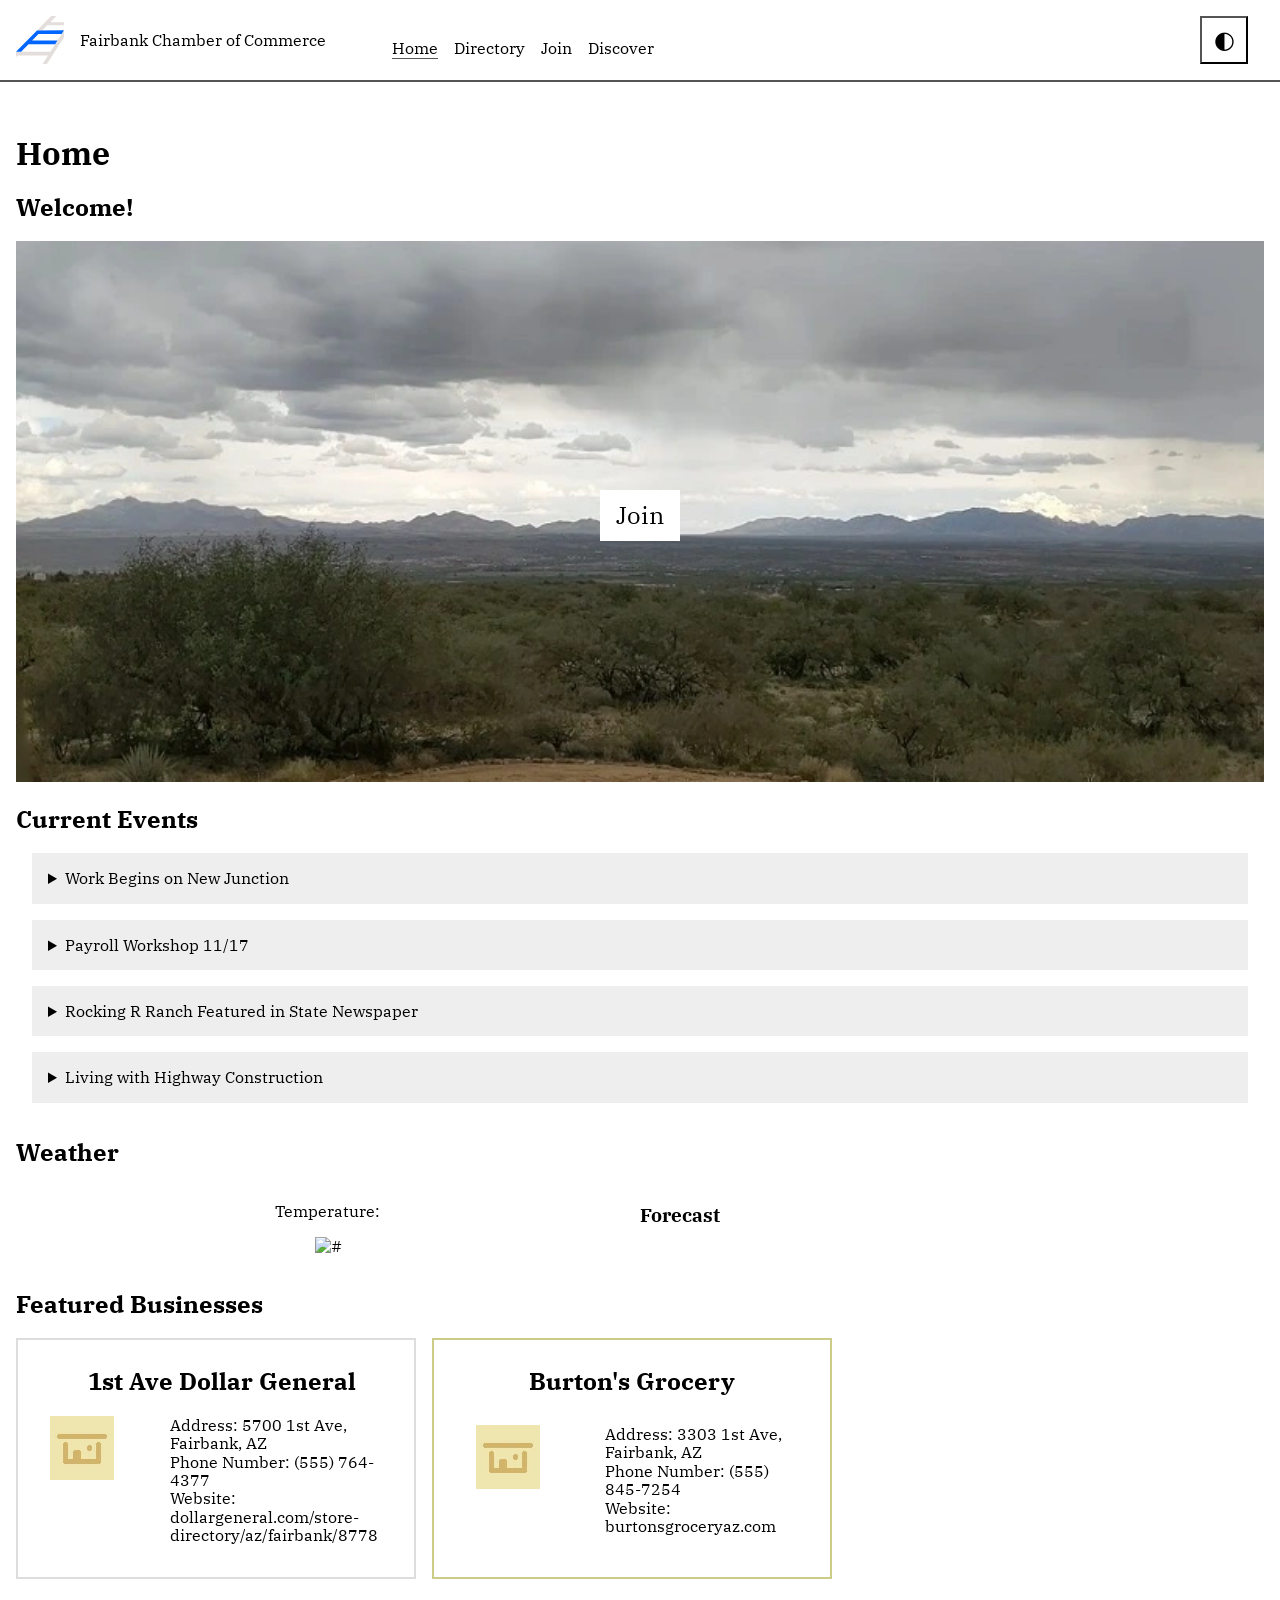
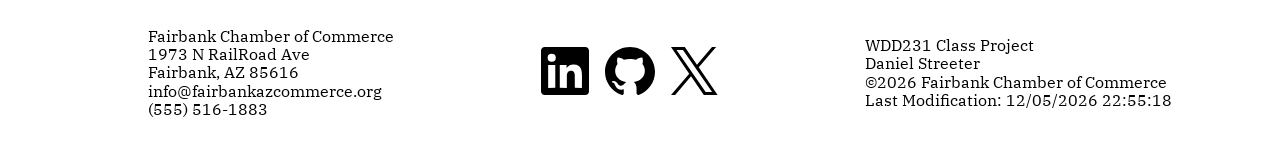
==== chamber/index.html @ 65b8f47c "chamber homepage v1.4" ====
<!DOCTYPE html>
<html lang="en-US">
    <head>
        <meta charset="utf-8">
        <title>Home | Fairbank Chamber of Commerce</title>
        <meta name="viewport" content="width=device-width, initial-scale=1.0">
        <meta name="description" content="Home page for the chamber of commerce in Fairbank, Arizona">
        <meta name="author" content="Daniel Streeter">
        <link rel="icon" href="favicon.ico?v=2" type="image/x-icon">
        <meta property="og:title" content="Home Page - FairBank, AZ Chamber of Commerce">
        <meta property="og:description" content="Fairbank AZ Chamber of Commerce: Welcome to the website for the Fairbanks, AZ Chamber of Commerce">
        <meta property="og:image" content="https://devansstreeter-rgb.github.io/wdd231/chamber/chamber-social.png">
        <meta property="og:url" content="https://devansstreeter-rgb.github.io/wdd231/chamber/">
        <link rel="stylesheet" href="styles/normalize.css">
        <link rel="preconnect" href="https://fonts.googleapis.com">
        <link rel="preconnect" href="https://fonts.gstatic.com" crossorigin>
        <link href="https://fonts.googleapis.com/css2?family=IBM+Plex+Serif:ital,wght@0,100;0,200;0,300;0,400;0,500;0,600;0,700;1,100;1,200;1,300;1,400;1,500;1,600;1,700&display=swap" rel="stylesheet">
        <link rel="stylesheet" href="styles/base.css">
        <link rel="stylesheet" href="styles/larger.css">
        <script src="scripts/navigation.js" defer></script>
        <script type="module" src="scripts/getdates.js"></script>
        <script type="module" src="scripts/weather.js"></script>
        <script type="module" src="scripts/rendermembers.js"></script>
        <script type="module" src="scripts/homepage.js"></script>
    </head>
    <body>
        <header>
            <img id="site-logo" src="images/site-logo.svg" alt="Site Logo" width="48">
            <span id="site-title">Fairbank Chamber of Commerce</span>
            <nav id="nav-bar">
                <ul>
                    <li><a href="#" class="current-page">Home</a></li>
                    <li><a href="directory.html">Directory</a></li>
                    <li><a href="#">Join</a></li>
                    <li><a href="#">Discover</a></li>
                </ul>
            </nav>
            <div id="header-buttons">
                <button id="darkmode" class="light-dark-toggle" type="button"></button>
                <button id="nav-button" class="hamburger" type="button"></button>
            </div>
        </header>
        <main>
            <h1>Home</h1>
            <section id="welcome">
                <h2>Welcome!</h2>
                <img id="hero-image" src="images/hero-image-800px.webp" alt="hero image">
                <a href="#" id="join">Join</a>
            </section>
            <section id="current-events">
                <h2>Current Events</h2>
            </section>
            <section id="weather">
                <h2>Weather</h2>
                <div id="todays-weather">
                    <p>Temperature: <span id="current-temp"></span></p>
                    <figure>
                    <img id="weather-icon" src="#" alt="#">
                    <figcaption id="weather-caption"></figcaption>
                    </figure>
                </div>
                <div id="forecast">
                    <h3>Forecast</h3>
                </div>
            </section>
            <section id="spotlights">
                <h2>Featured Businesses</h2>
            </section>

        </main>
        <footer>
            <ul class="contact-info">
                <li id="footer-title">Fairbank Chamber of Commerce</li>
                <li>1973 N RailRoad Ave</li>
                <li>Fairbank, AZ 85616</li>
                <li>info@fairbankazcommerce.org</li>
                <li>(555) 516-1883</li>
            </ul>
            <ul class="socials">
                <li><a href="https://www.linkedin.com/"><img src="images/linkedin.svg" alt="LinkedIn" height="48"></a></li>
                <li><a href="https://github.com/devansstreeter-rgb/wdd231"><img src="images/github.svg" alt="GitHub" height="48"></a></li>
                <li><a href="https://www.x.com/"><img src="images/x-logo.svg" alt="X" height="48"></a></li>
            </ul>
            <ul class="page-info">
                <li>WDD231 Class Project</li>
                <li>Daniel Streeter</li>
                <li>&copy;<span id="current-year"></span> Fairbank Chamber of Commerce</li>
                <li>Last Modification: <span id="last-modified"></span></li>
            </ul>
        </footer>
    </body>
</html>
---- chamber/styles/base.css ----
:root {
    --color1: #58d;
    --color2: #555;
    --color3: #eee;
    --gold: #cc8;
    --silver: #ddd;
}

* {
    box-sizing: border-box;
    font-family: 'IBM Plex Serif', serif;
}

button {
    color: inherit;
    background-color: inherit;
    padding: 0.5rem 1rem;
    min-width: 48px;
    min-height: 48px;
    font-size: 1.25rem;
}

/* Dark Mode */
body.dark-mode {
    color: #fff;
    background-color: #000;
}

body.dark-mode .socials a img {
    filter: invert(100%);
}

body.dark-mode footer {
    border-top: 2px solid #fff;
}

body.dark-mode details {
    background-color: #222;
}

/* Header */

header {
    display: grid;
    position: relative;
    grid-template-columns: 48px 1fr 1fr;
    grid-template-rows: 48px 1fr;
    align-items: center;
    padding: 1rem;
    border-bottom: 2px solid var(--color2);
}

#site-title {
    font-size: 16px;
    margin-left: 1rem;
}

#header-buttons {
    position: absolute;
    right: 2rem;
    top: 1rem;
}

header button {
    padding: 0.25rem;
    font-size: 1.5rem;
}

.light-dark-toggle::before {
    content: "\25D0";
}

.hamburger::before {
    content: "\2630";
}

.hamburger.show::before {
    content: "\00D7";
}

#nav-bar {
    display: none;
}

#nav-bar.show {
    display: block;
    grid-column: 1/3;
    grid-row: 2/3;
}

#nav-bar li {
    list-style-type: none;
    display: block;
    margin-top: 1rem;
}

#nav-bar a {
    color: inherit;
    text-decoration: none;
}

#nav-bar .current-page {
    border-bottom: 1px solid var(--color2);
}

/* Main */
main {
    padding: 1rem;
}

/* Homepage */
#welcome {
    position: relative;
}

#welcome img {
    width: 100%;
}

#welcome a {
    color: #000;
    background-color: #fff;
    font-size: 1.5rem;
    text-decoration: none;
    padding: 0.75rem 1rem;
    display: block;
    position: absolute;
    left: 50%;
    top: 50%;
    transform: translate(-50%);
}

#welcome a:hover {
    background-color: var(--color3);
}

#welcome a:active {
    color: var(--color3);
    background-color: #000;
}

details {
    background-color: var(--color3);
    margin: 1rem;
    padding: 1rem;
}

#weather {
    display: grid;
    grid-template-columns: 1fr;
}

#todays-weather {
    margin: 0 auto;
}

#forecast {
    width: 100%;
    display: grid;
    grid-template-columns: repeat(3, 1fr);
    column-gap: 0;
    padding: 0;
}

#forecast h3 {
    grid-column: 1 / 4;
}

.forecast-card {
    width: 50px;
}

.forecast-card img{
    width: 100%;
}

.forecast-card figcaption {
    font-size: 12px;
    text-align: center;
}

/* Directory */
.directory-display-options {
    text-align: center;
    margin: 1rem;
}

#directory-cards {
    display: grid;
    grid-gap: 1rem;
}

.card {
    padding: 0.5rem 2rem 2rem;
    display: grid;
    grid-template-columns: 1fr 3fr;
}

.card h2 {
    grid-column: 1 / 3;
    text-align: center;
}

.card img {
    display: block;
    margin: 0 auto;
}

.card ul {
    margin: 0 1rem;
}

.card li {
    list-style-type: none;
}

.grid {
    grid-template-columns: repeat(auto-fit, minmax(24rem, 1fr));
}

.list {
    grid-template-columns: 1fr;
}

.list img {
    display: none;
}

.list .card ul {
    grid-column: 1 / 3;
}

.member {
    border: 2px solid var(--color2);
}

.gold {
    border: 2px solid var(--gold);
}

.silver {
    border: 2px solid var(--silver);
}

/* Footer */
footer {
    display: flex;
    flex-direction: column;
    justify-content: space-evenly;
    align-items: flex-start;
    margin-bottom: 1rem;
}

footer li {
    list-style-type: none;
}

footer .socials {
    display: flex;
    justify-content: center;
    gap: 1rem;
}
---- chamber/styles/larger.css ----
@media only screen and (min-width: 47rem) {

    /* Header */
    header {
        grid-template-columns: 48px 18rem 1fr 1fr;
    }

    #nav-button {
      display: none;
    }

    #nav-bar {
        display: block;
    }

    #nav-bar ul {
        display: flex;
        grid-gap: 1rem;
    }

    /* Main */
    main {
        margin: 1rem auto;
        max-width: 90rem;
    }

    #weather {
    display: grid;
    grid-template-columns: 1fr 1fr;
    }

    #weather h2 {
        grid-column: 1 / 4;
    }

    #spotlights {
        display: grid;
        grid-template-columns: repeat(auto-fit, minmax(24rem, 1fr));
        column-gap: 1rem;
    }

    #spotlights h2 {
        grid-column: 1 / min;
    }

    /* Footer */
    footer {
        flex-direction: row;
        align-items: center;
        flex-wrap: wrap;
    }
}
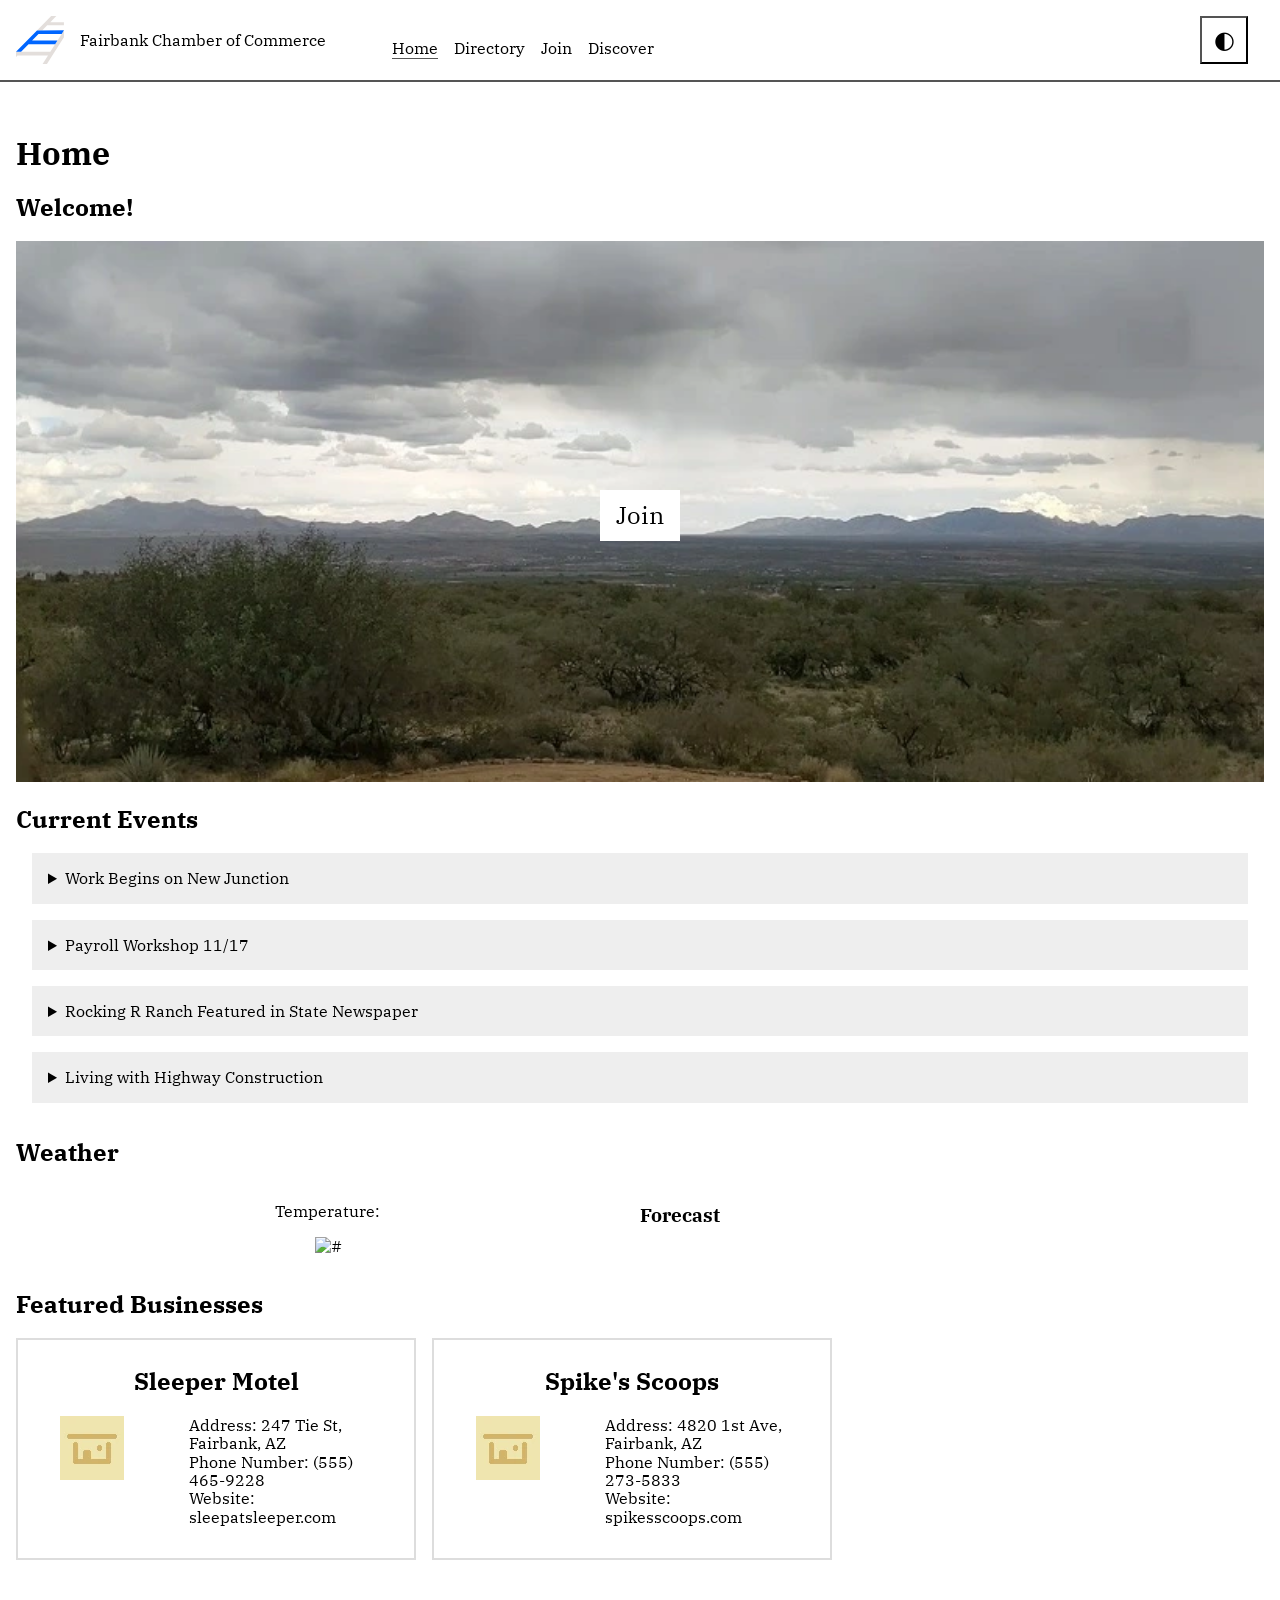
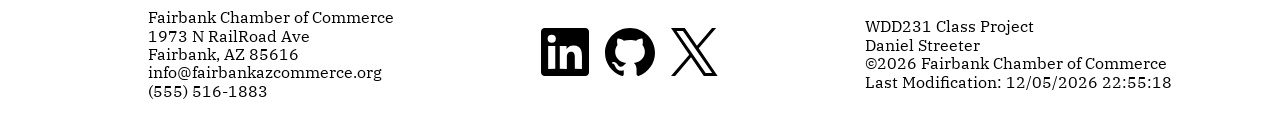
==== commit 1edb65a7: "week 4 progress" ====
--- a/chamber/index.html
+++ b/chamber/index.html
@@ -31,8 +31,8 @@
                 <ul>
                     <li><a href="#" class="current-page">Home</a></li>
                     <li><a href="directory.html">Directory</a></li>
-                    <li><a href="#">Join</a></li>
-                    <li><a href="#">Discover</a></li>
+                    <li><a href="join.html">Join</a></li>
+                    <li><a href="discover.html">Discover</a></li>
                 </ul>
             </nav>
             <div id="header-buttons">
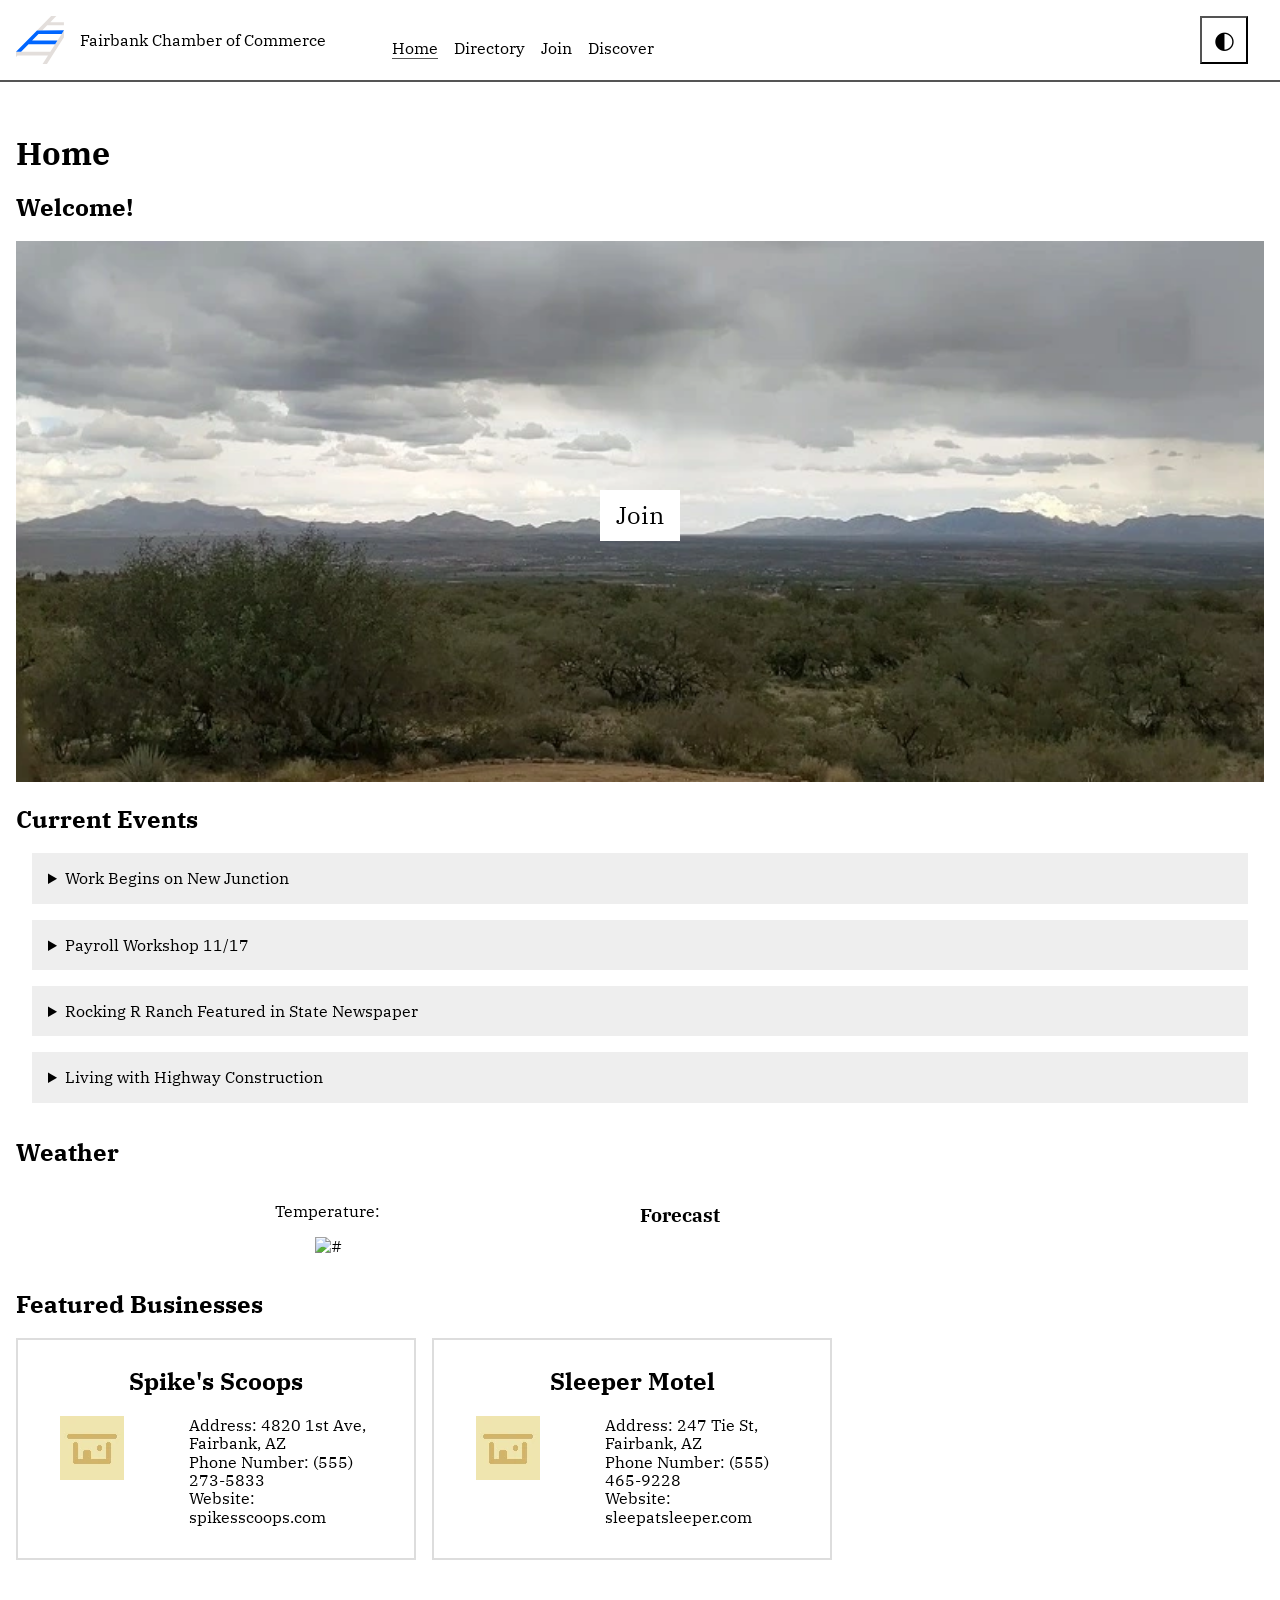
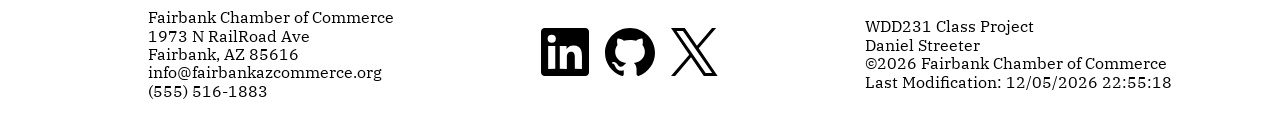
==== commit edd16669: "w04 join page v1.4" ====
--- a/chamber/index.html
+++ b/chamber/index.html
@@ -25,7 +25,7 @@
     </head>
     <body>
         <header>
-            <img id="site-logo" src="images/site-logo.svg" alt="Site Logo" width="48">
+            <img id="site-logo" src="images/site-logo.svg" alt="Fairbank Chamber of Commerce Logo" width="48">
             <span id="site-title">Fairbank Chamber of Commerce</span>
             <nav id="nav-bar">
                 <ul>
--- a/chamber/styles/base.css
+++ b/chamber/styles/base.css
@@ -242,6 +242,24 @@
     border: 2px solid var(--silver);
 }
 
+/* Join */
+@keyframes levels {
+    0% {
+        opacity: 20%;
+    }
+    100% {
+        opacity: 100%;
+    }
+}
+
+#level-details button::after {
+    content: '\00D7';
+}
+
+#level-details {
+    animation: levels 0.25s ease-in;
+}
+
 /* Footer */
 footer {
     display: flex;
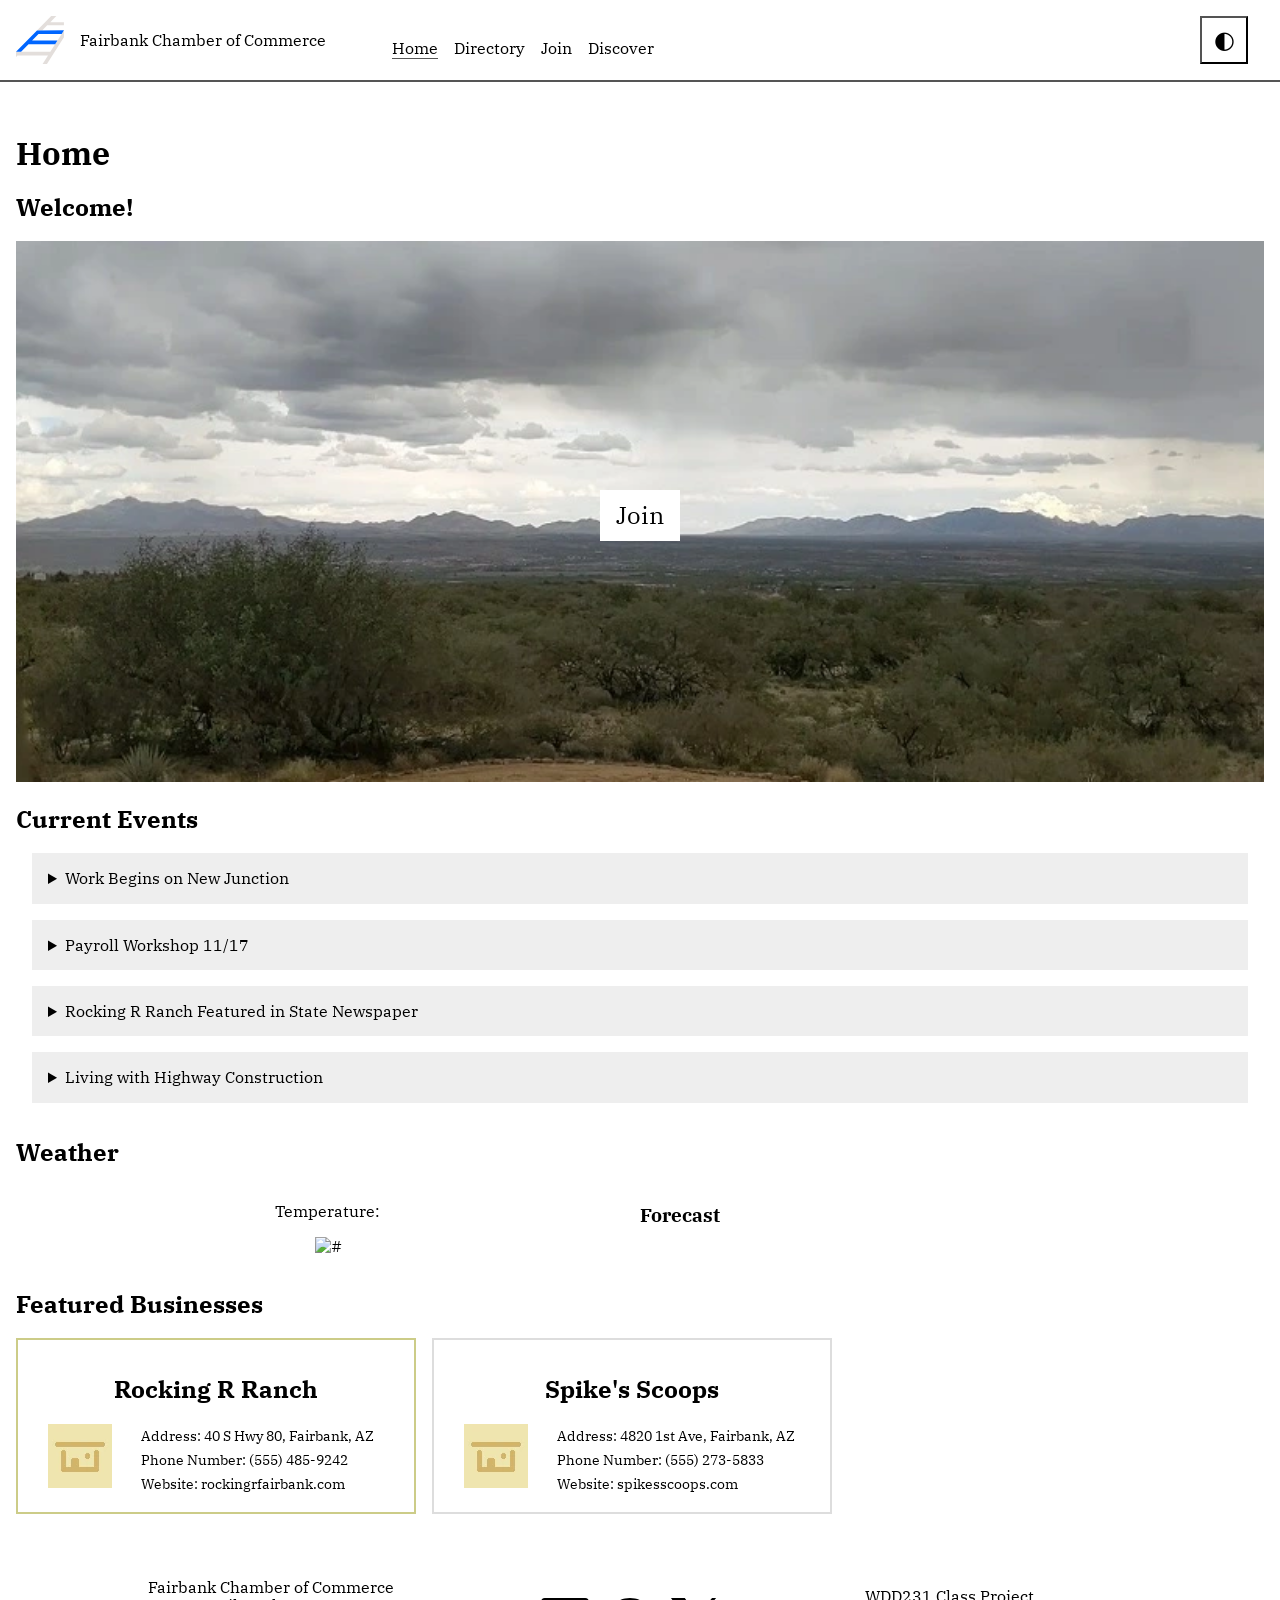
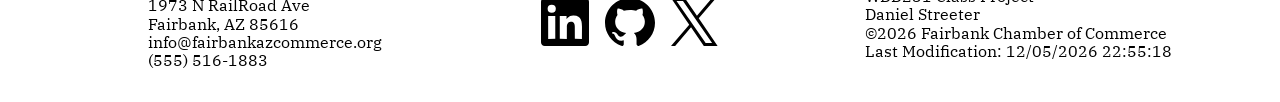
==== commit cd9ff856: "chamber updates" ====
--- a/chamber/index.html
+++ b/chamber/index.html
@@ -30,9 +30,9 @@
             <nav id="nav-bar">
                 <ul>
                     <li><a href="#" class="current-page">Home</a></li>
-                    <li><a href="directory.html">Directory</a></li>
-                    <li><a href="join.html">Join</a></li>
-                    <li><a href="discover.html">Discover</a></li>
+                    <li><a href="directory">Directory</a></li>
+                    <li><a href="join">Join</a></li>
+                    <li><a href="discover">Discover</a></li>
                 </ul>
             </nav>
             <div id="header-buttons">
@@ -45,7 +45,7 @@
             <section id="welcome">
                 <h2>Welcome!</h2>
                 <img id="hero-image" src="images/hero-image-800px.webp" alt="hero image">
-                <a href="#" id="join">Join</a>
+                <a href="join" id="join">Join</a>
             </section>
             <section id="current-events">
                 <h2>Current Events</h2>
--- a/chamber/styles/base.css
+++ b/chamber/styles/base.css
@@ -157,26 +157,29 @@
 #forecast {
     width: 100%;
     display: grid;
-    grid-template-columns: repeat(3, 1fr);
+    grid-template-columns: 1fr;
     column-gap: 0;
+}
+
+.forecast-card {
+    display: grid;
+    grid-template-columns: 3fr 2fr 2fr 2fr;
+    align-items: center;
+    margin: 0;
     padding: 0;
 }
 
-#forecast h3 {
-    grid-column: 1 / 4;
-}
-
-.forecast-card {
-    width: 50px;
-}
-
-.forecast-card img{
-    width: 100%;
+.forecast-card img {
+    max-width: 3rem;
 }
 
 .forecast-card figcaption {
     font-size: 12px;
     text-align: center;
+}
+
+#spotlights .card {
+    margin-bottom: 1rem;
 }
 
 /* Directory */
@@ -191,34 +194,33 @@
 }
 
 .card {
-    padding: 0.5rem 2rem 2rem;
-    display: grid;
-    grid-template-columns: 1fr 3fr;
+    display: flex;
+    flex-direction: column;
+    align-items: start;
+    padding: 1rem;
 }
 
 .card h2 {
-    grid-column: 1 / 3;
     text-align: center;
+    width: 100%;
 }
 
 .card img {
-    display: block;
     margin: 0 auto;
 }
 
 .card ul {
-    margin: 0 1rem;
+    padding: 0;
+    margin: 1rem 0;
+    font-size: 14px;
+    line-height: 1.5rem;
 }
 
 .card li {
     list-style-type: none;
 }
 
-.grid {
-    grid-template-columns: repeat(auto-fit, minmax(24rem, 1fr));
-}
-
-.list {
+.list, .grid {
     grid-template-columns: 1fr;
 }
 
--- a/chamber/styles/larger.css
+++ b/chamber/styles/larger.css
@@ -33,6 +33,32 @@
         grid-column: 1 / 4;
     }
 
+    #forecast {
+        width: 100%;
+        display: grid;
+        grid-template-columns: repeat(3, 1fr);
+        column-gap: 0;
+        padding: 0;
+    }
+
+    #forecast h3 {
+        grid-column: 1 / 4;
+    }
+
+    .forecast-card {
+        display: flex;
+        flex-direction: column;
+    }
+
+    .forecast-card img {
+        max-width: 5rem;
+    }
+
+    .forecast-card figcaption {
+        font-size: 16px;
+        text-align: center;
+    }
+
     #spotlights {
         display: grid;
         grid-template-columns: repeat(auto-fit, minmax(24rem, 1fr));
@@ -43,6 +69,44 @@
         grid-column: 1 / min;
     }
 
+    #spotlights .card {
+        padding: 1rem;
+        display: grid;
+    }
+
+    /* Directory */
+    .list .card img {
+        display: none;
+    }
+
+    .card {
+        padding: 0.5rem 2rem 2rem;
+        display: grid;
+        grid-template-columns: 1fr 3fr;
+    }
+
+    .card h2 {
+        grid-column: 1 / 3;
+        text-align: center;
+    }
+
+    .card img {
+        display: block;
+        margin: 0 auto;
+    }
+
+    .card ul {
+        margin: 0 1rem;
+    }
+
+    .card li {
+        list-style-type: none;
+    }
+
+    .grid {
+        grid-template-columns: repeat(auto-fit, minmax(24rem, 1fr));
+    }
+
     /* Footer */
     footer {
         flex-direction: row;
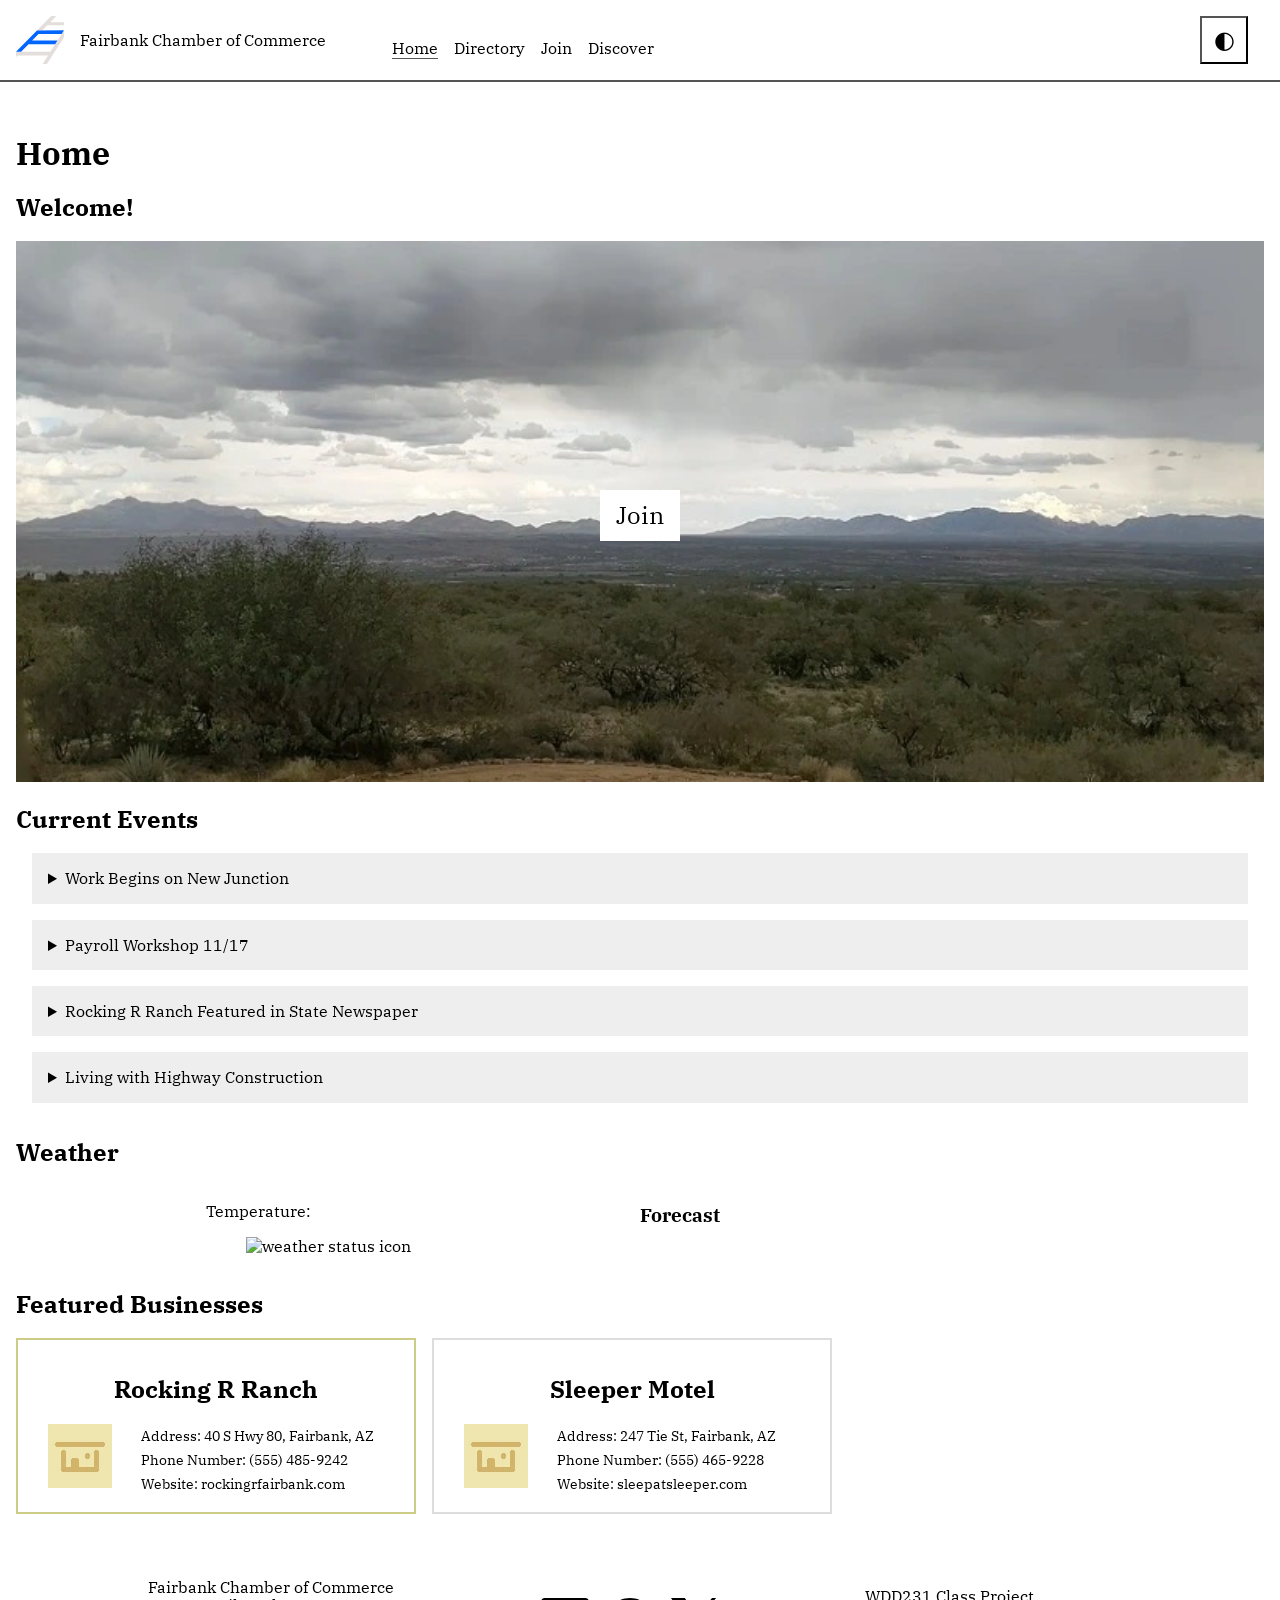
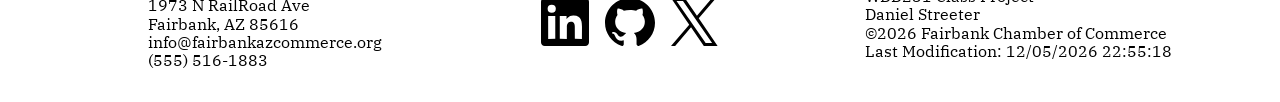
==== commit bb2d0ac8: "chamber page updates" ====
--- a/chamber/index.html
+++ b/chamber/index.html
@@ -9,7 +9,7 @@
         <link rel="icon" href="favicon.ico?v=2" type="image/x-icon">
         <meta property="og:title" content="Home Page - FairBank, AZ Chamber of Commerce">
         <meta property="og:description" content="Fairbank AZ Chamber of Commerce: Welcome to the website for the Fairbanks, AZ Chamber of Commerce">
-        <meta property="og:image" content="https://devansstreeter-rgb.github.io/wdd231/chamber/chamber-social.png">
+        <meta property="og:image" content="https://devansstreeter-rgb.github.io/wdd231/chamber/images/chamber-social.png">
         <meta property="og:url" content="https://devansstreeter-rgb.github.io/wdd231/chamber/">
         <link rel="stylesheet" href="styles/normalize.css">
         <link rel="preconnect" href="https://fonts.googleapis.com">
@@ -55,7 +55,7 @@
                 <div id="todays-weather">
                     <p>Temperature: <span id="current-temp"></span></p>
                     <figure>
-                    <img id="weather-icon" src="#" alt="#">
+                    <img id="weather-icon" src="#" alt="weather status icon">
                     <figcaption id="weather-caption"></figcaption>
                     </figure>
                 </div>
--- a/chamber/styles/base.css
+++ b/chamber/styles/base.css
@@ -247,7 +247,7 @@
 /* Join */
 @keyframes levels {
     0% {
-        opacity: 20%;
+        opacity: 40%;
     }
     100% {
         opacity: 100%;
@@ -261,6 +261,91 @@
 #level-details {
     animation: levels 0.25s ease-in;
 }
+
+#join-form {
+    display: grid;
+}
+
+input, textarea {
+    margin: 0.25rem 0 1rem;
+    max-width: 20rem;
+}
+
+input[type=radio] {
+    margin: 0;
+}
+
+legend {
+    margin-bottom: 0.5rem;
+}
+
+fieldset {
+    display: grid;
+    grid-template-columns: 48px 1fr;
+    row-gap: .75rem;
+    margin-bottom: 1rem;
+    max-width: 20rem;
+}
+
+#join-form button {
+    max-width: 20rem;
+}
+
+#membership-levels {
+    padding: 1rem 0.5rem;
+}
+
+#membership-levels div {
+    display: flex;
+    flex-direction: column;
+    align-items: center;
+    margin: 1rem 0;
+    padding: 1rem;
+
+}
+
+dialog::backdrop {
+    background-color: rgba(0,0,0, 50%);
+}
+
+dialog:open {
+    display: grid;
+    grid-template-columns: 1fr 48px;
+    padding: 1rem 1rem 3rem;
+}
+
+dialog h2 {
+    font-size: 20px;
+}
+
+dialog button {
+    height: 48px;
+    margin: 0 0.5rem;
+}
+
+dialog p, dialog span {
+    grid-column: 1/3;
+    margin: 0 1rem;
+}
+
+dialog ul {
+    margin: 0.5rem 0;
+}
+
+/* Sign-up Confirmation Page*/
+#confirmation ul {
+    margin: 0;
+}
+
+#confirmation ul li {
+    width: 100%;
+    list-style-type: none;
+    display: grid;
+    grid-template-columns: 1fr 2fr;
+    column-gap: 1rem;
+    margin-bottom: 1rem;
+}
+
 
 /* Footer */
 footer {
--- a/chamber/styles/larger.css
+++ b/chamber/styles/larger.css
@@ -107,6 +107,21 @@
         grid-template-columns: repeat(auto-fit, minmax(24rem, 1fr));
     }
 
+    #join-main {
+        display: grid;
+        grid-template-columns: 3fr 2fr;
+        column-gap: 2rem;
+        padding: 0 5rem;
+    }
+
+    #join-main h1 {
+        grid-column: 1 / 3;
+    }
+
+    #join-form {
+        padding: 0 1rem;
+    }
+
     /* Footer */
     footer {
         flex-direction: row;
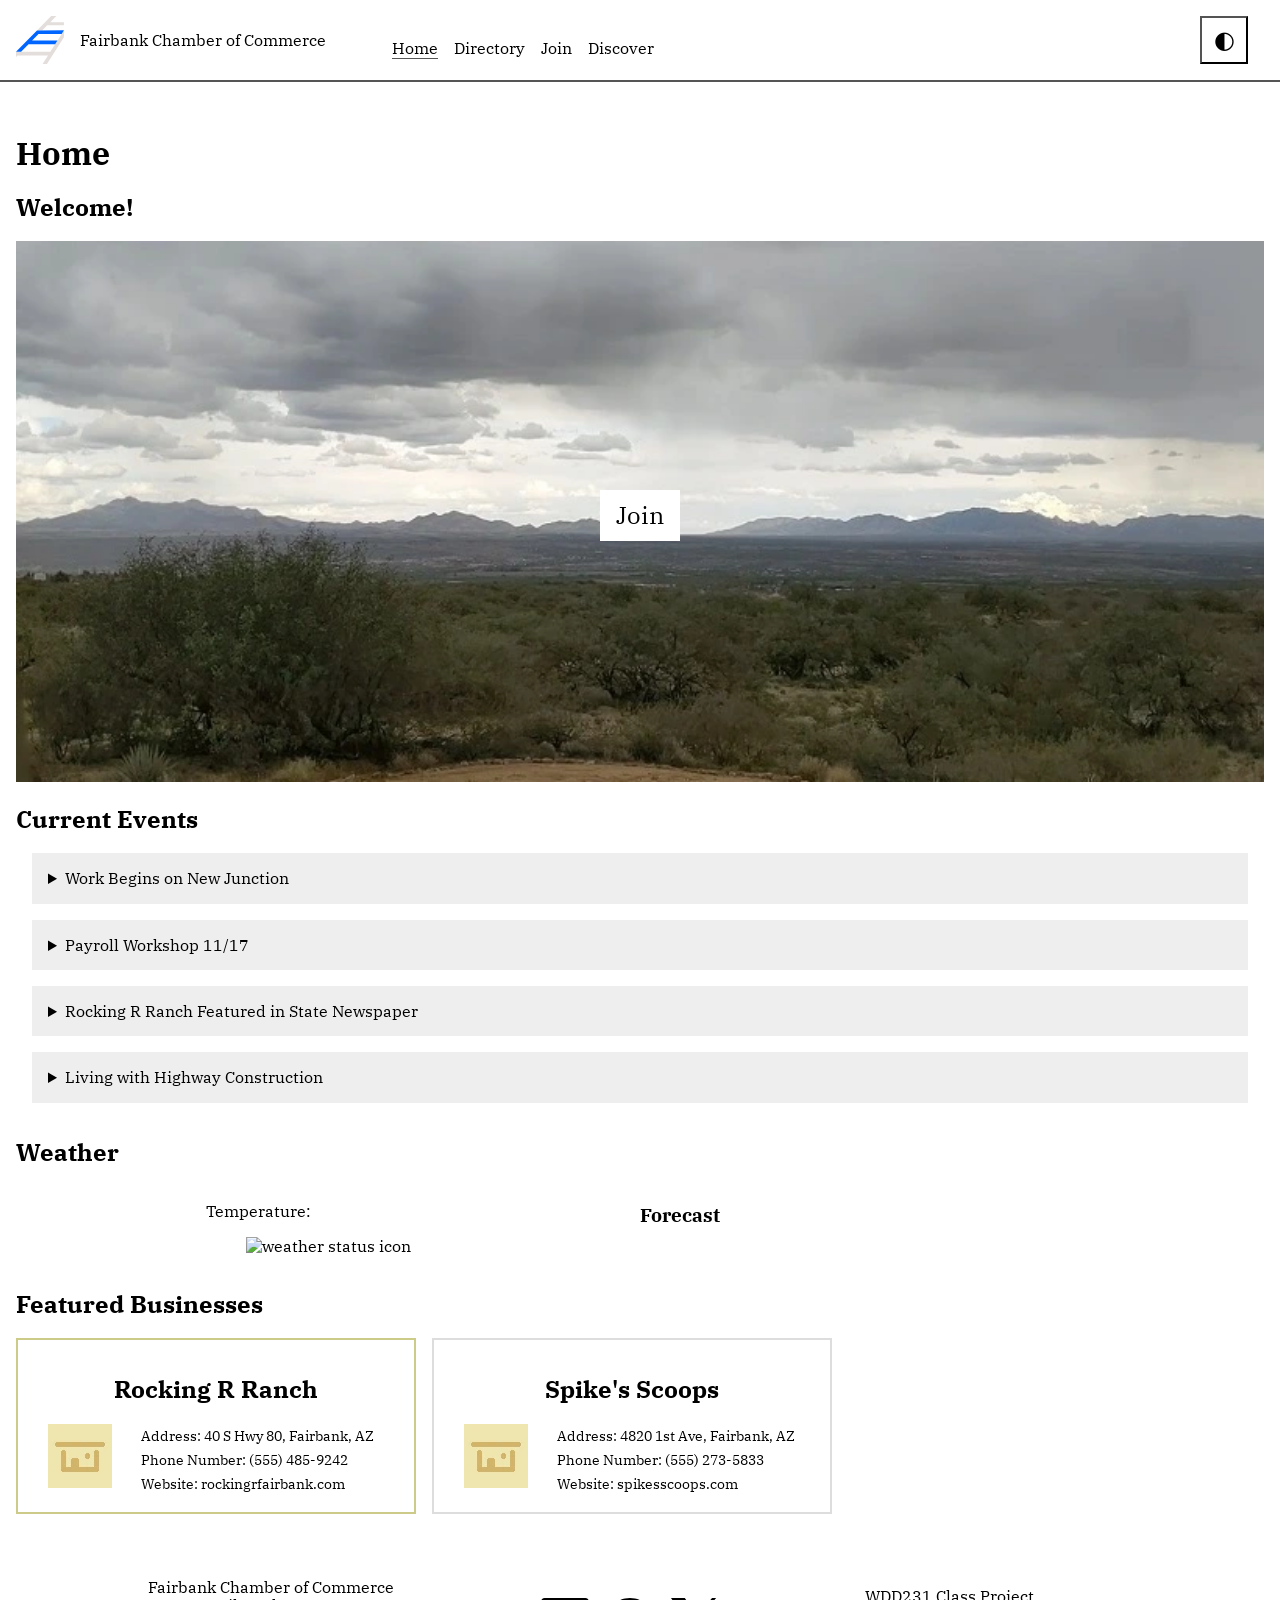
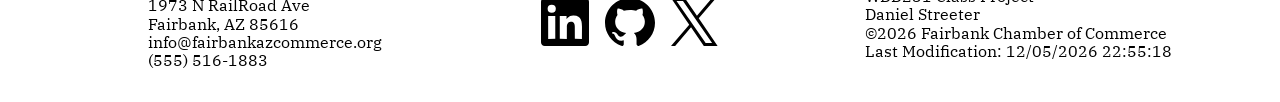
==== commit b61c2f57: "chamber homepage updates" ====
--- a/chamber/index.html
+++ b/chamber/index.html
@@ -36,8 +36,8 @@
                 </ul>
             </nav>
             <div id="header-buttons">
-                <button id="darkmode" class="light-dark-toggle" type="button"></button>
-                <button id="nav-button" class="hamburger" type="button"></button>
+                <button id="darkmode" class="light-dark-toggle" aria-label="toggle dark mode" type="button"></button>
+                <button id="nav-button" class="hamburger" aria-label="open or close navigation menu" type="button"></button>
             </div>
         </header>
         <main>
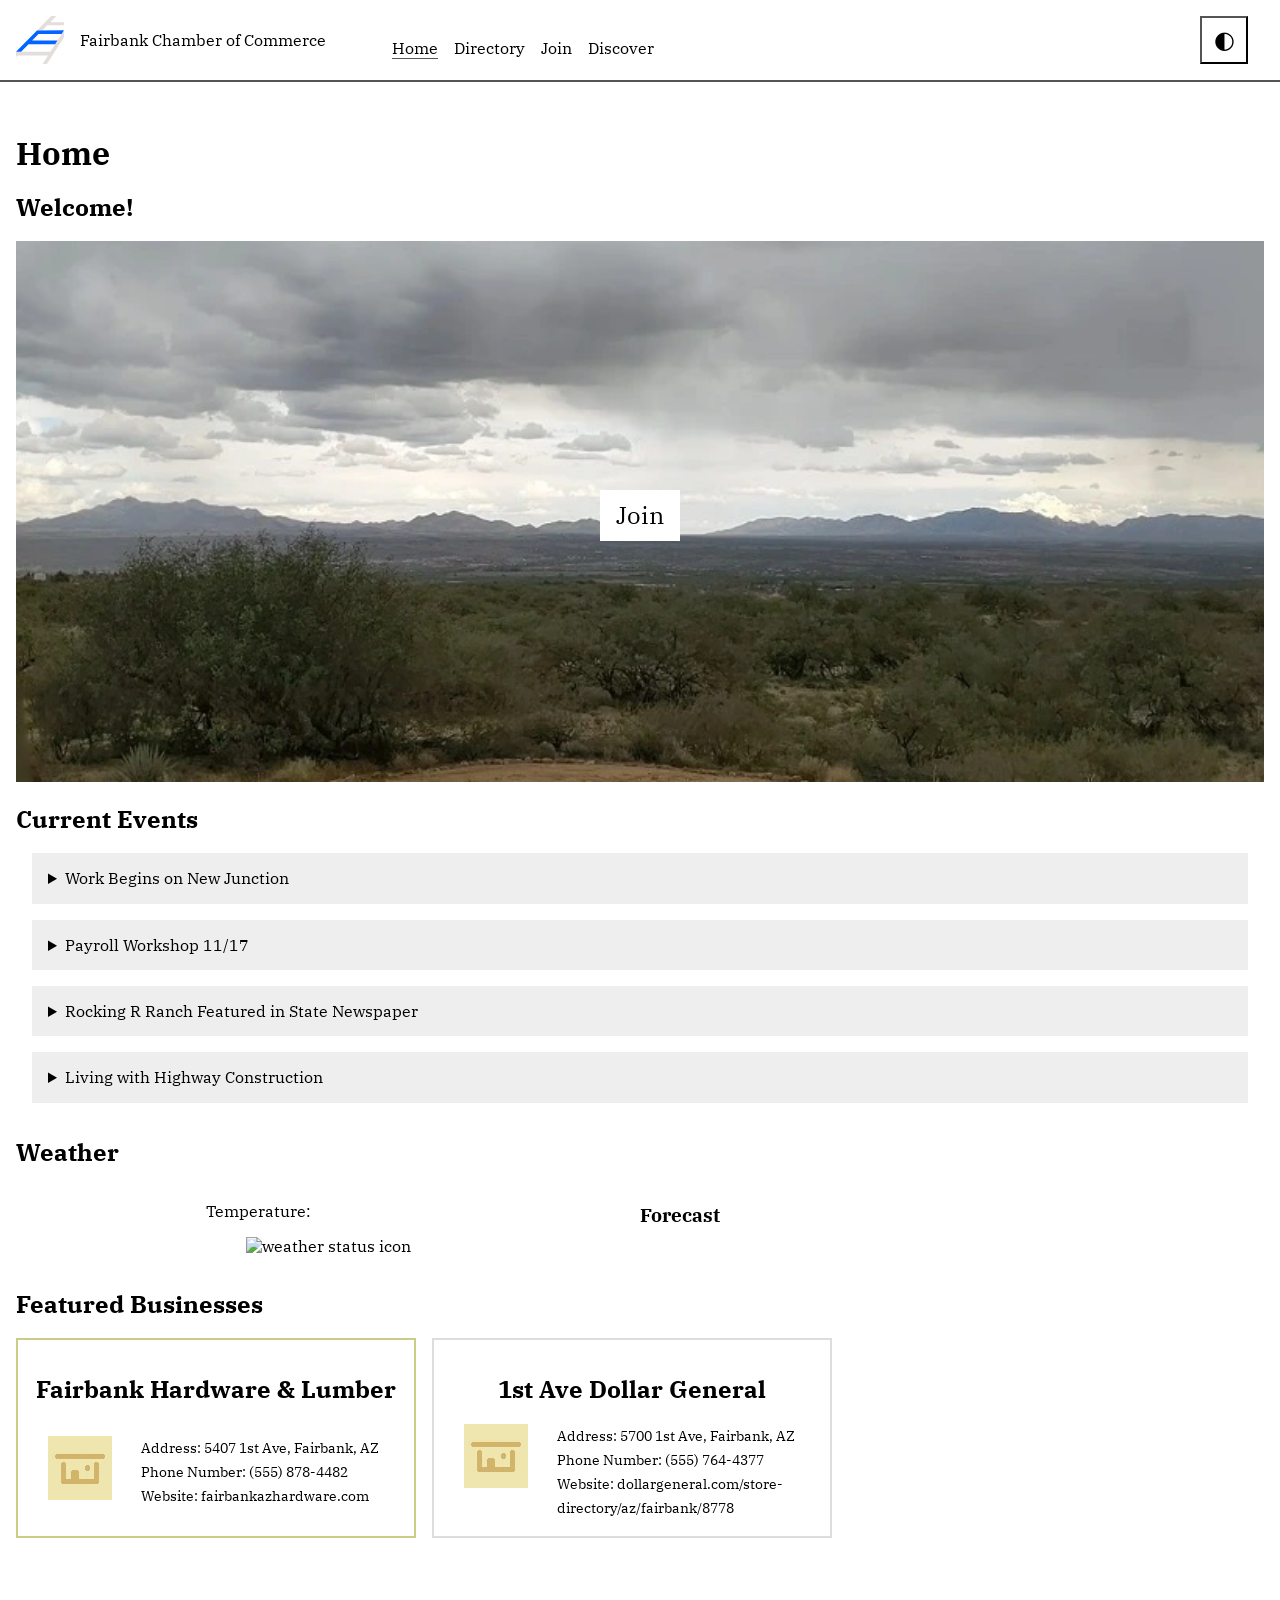
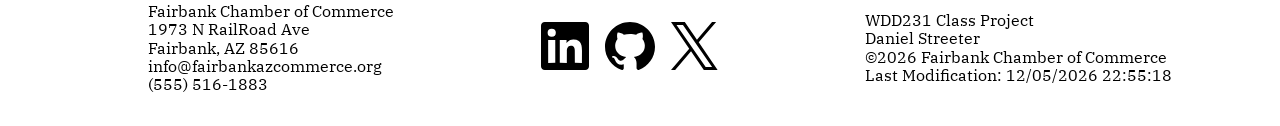
==== commit 2b7baba4: "chamber homepage updates" ====
--- a/chamber/index.html
+++ b/chamber/index.html
@@ -44,7 +44,7 @@
             <h1>Home</h1>
             <section id="welcome">
                 <h2>Welcome!</h2>
-                <img id="hero-image" src="images/hero-image-800px.webp" alt="hero image">
+                <img id="hero-image" src="images/hero-image-800px.webp" alt="hero image" width="1440">
                 <a href="join" id="join">Join</a>
             </section>
             <section id="current-events">
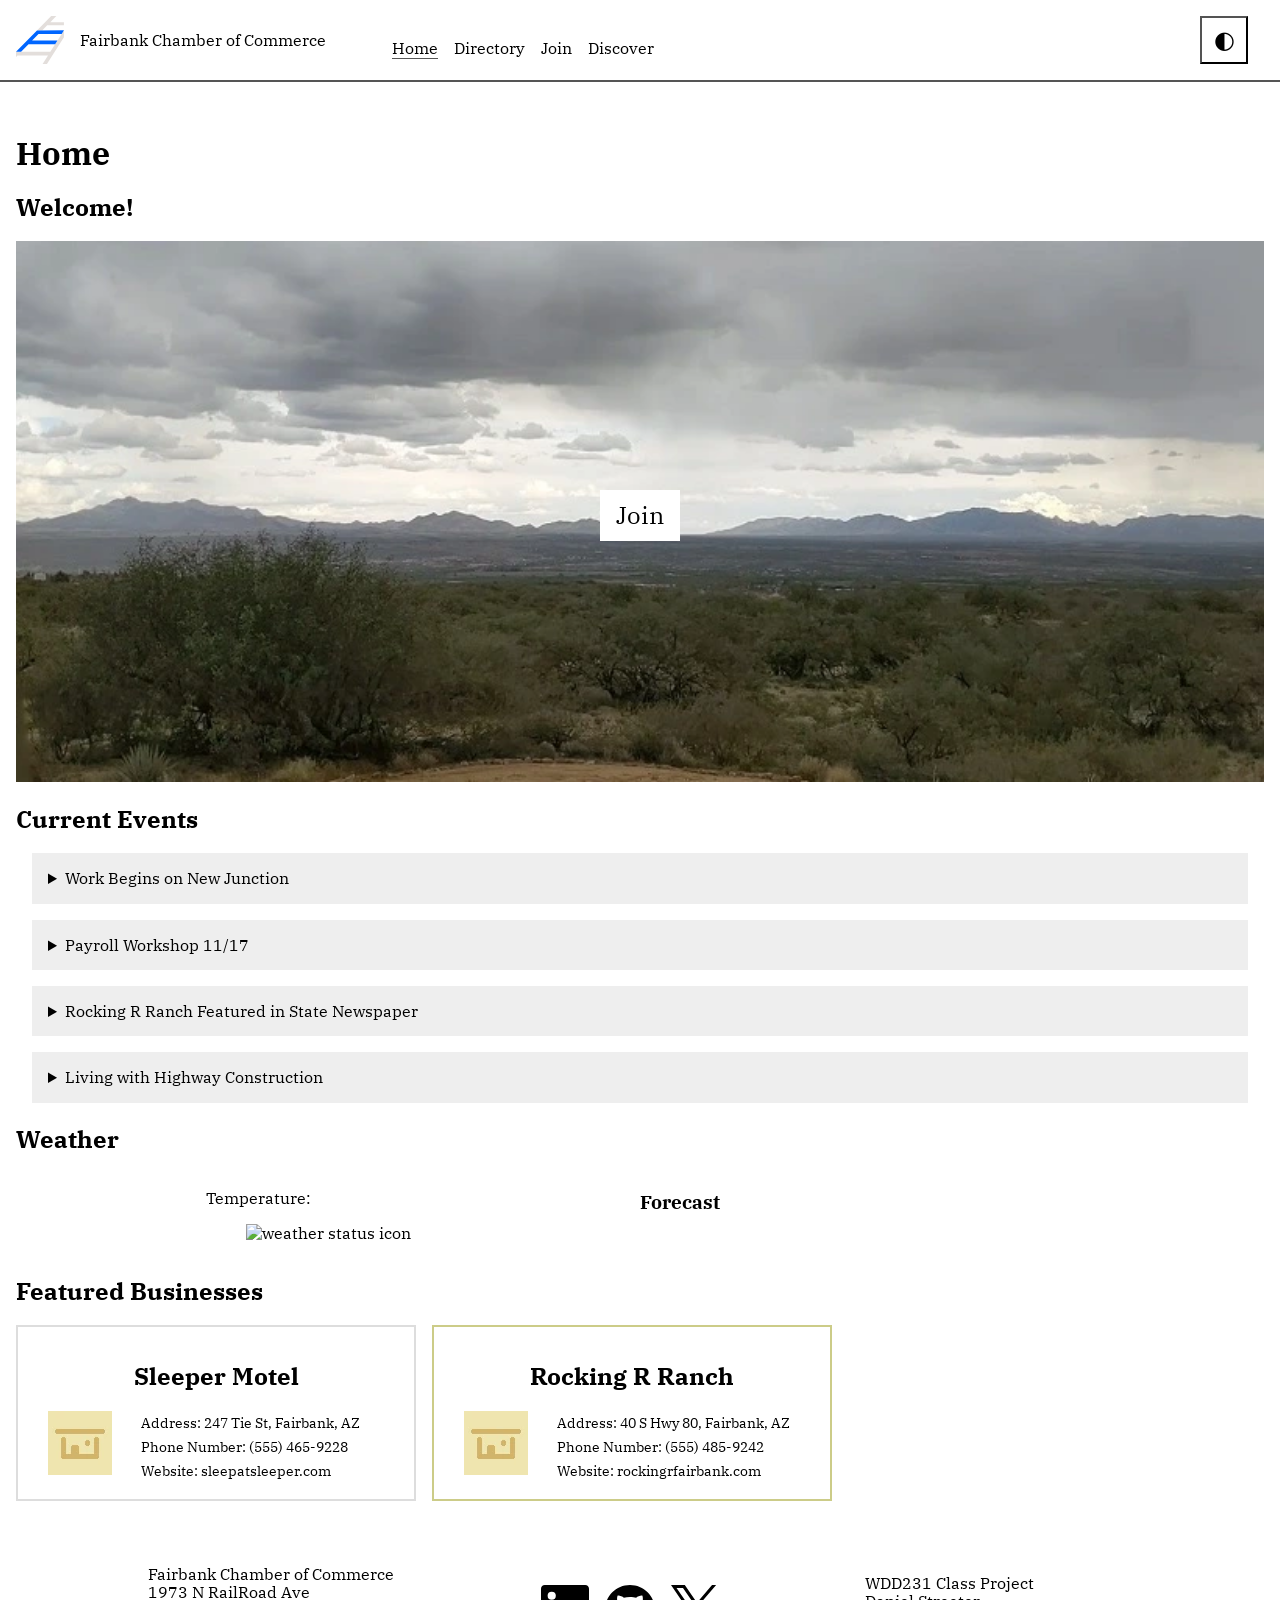
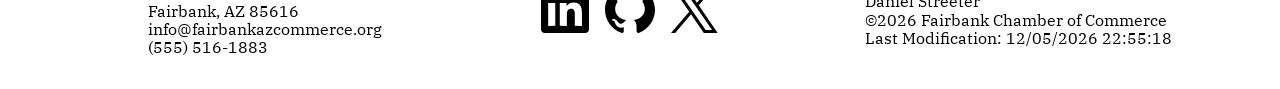
==== commit 665830b2: "chamber homepage updates" ====
--- a/chamber/index.html
+++ b/chamber/index.html
@@ -44,7 +44,7 @@
             <h1>Home</h1>
             <section id="welcome">
                 <h2>Welcome!</h2>
-                <img id="hero-image" src="images/hero-image-800px.webp" alt="hero image" width="1440">
+                <img id="hero-image" src="images/hero-image-800px.webp" alt="hero image" width="1440" fetchpriority="high">
                 <a href="join" id="join">Join</a>
             </section>
             <section id="current-events">
--- a/chamber/styles/larger.css
+++ b/chamber/styles/larger.css
@@ -22,6 +22,10 @@
     main {
         margin: 1rem auto;
         max-width: 90rem;
+    }
+
+    #current-events {
+        height: 300px;
     }
 
     #weather {
